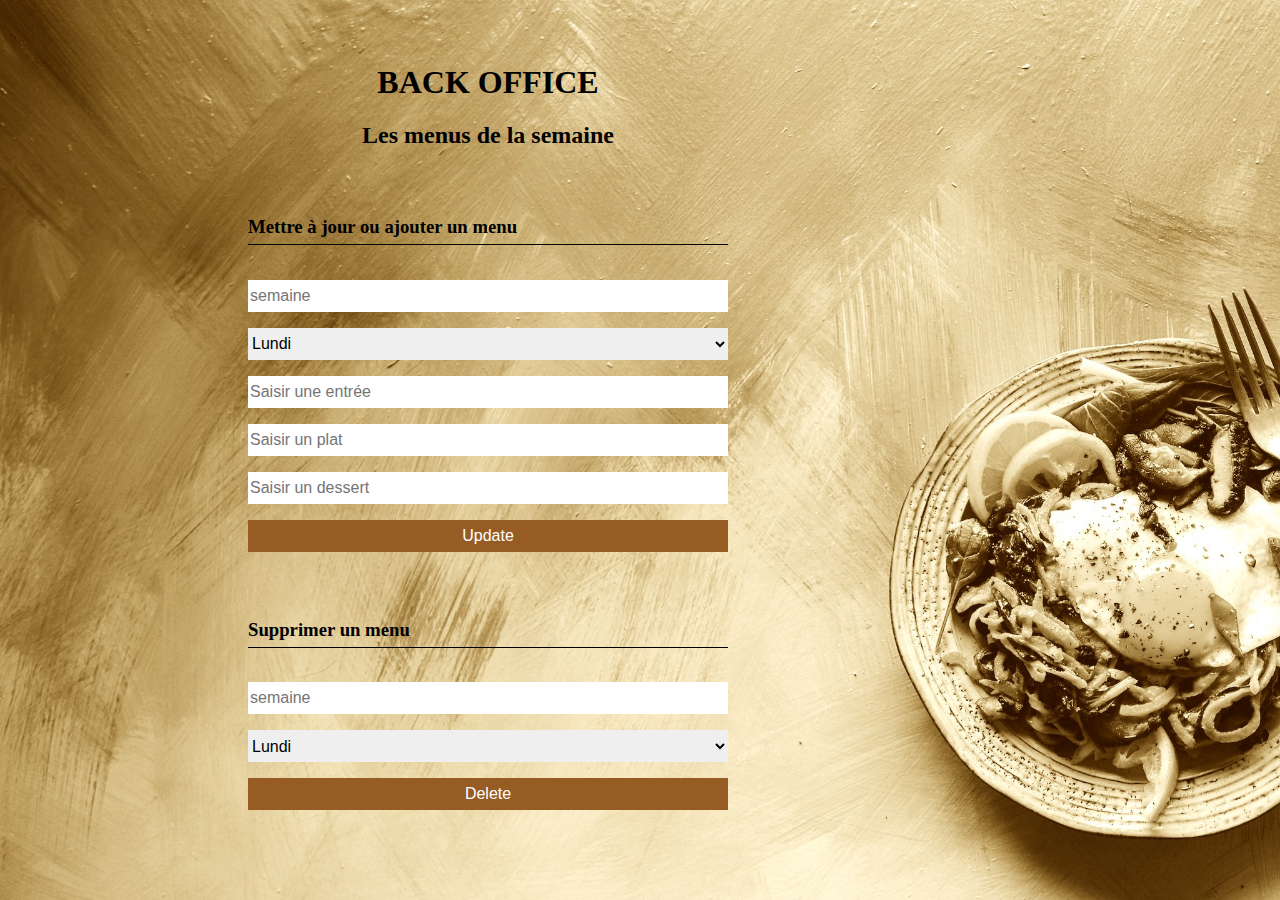
==== backoffice/index.html @ 0ff71f62 "First commit" ====
<html>
    <head>
        <title>Back Office</title>
        <meta charset="UTF-8">
        <link rel="stylesheet" type="text/css" href="style.css">
    </head>
    <body>

        <section>

            <nav> 
                <h1>BACK OFFICE</h1>
                <h2>Les menus de la semaine</h2>
            </nav>
            
            <form method='GET' action="../server/script.php">
               
                <h3>Mettre à jour ou ajouter un menu</h3>
           
                <input type="number" name="semaine" placeholder="semaine">

                <select name="jour">
                    <option value="lundi">Lundi</option>
                    <option value="mardi">Mardi</option>
                    <option value="mercredi">Mercredi</option>
                    <option value="jeudi">Jeudi</option>
                    <option value="vendredi">Vendredi</option>
                    <option value="samedi">Samedi</option>
                    <option value="dimanche">Dimanche</option>
                </select>

                <input type="text" name="entree" placeholder="Saisir une entrée">
                <input type="text" name="plat" placeholder="Saisir un plat">
                <input type="text" name="dessert" placeholder="Saisir un dessert">
                
                <input type="submit" value="Update" name="action">

            </form>


            <form method='GET' action="../server/script.php">

                <h3>Supprimer un menu</h3>
                <input type="number" name="semaine" placeholder="semaine">

                <select name="jour">
                    <option value="lundi">Lundi</option>
                    <option value="mardi">Mardi</option>
                    <option value="mercredi">Mercredi</option>
                    <option value="jeudi">Jeudi</option>
                    <option value="vendredi">Vendredi</option>
                    <option value="samedi">Samedi</option>
                    <option value="dimanche">Dimanche</option>
                </select>

                <input type="submit" value="Delete" name="action">

            </form>

        </section>

    </body>
</html>
---- backoffice/style.css ----
body {
    background-image: url('asset/bg.jpg');
    background-size: cover;
}

nav {
    width:30rem;
    margin-left:15rem;
    margin-top: 4rem;
    text-align: center;
   
    
}

nav h1 {
    font-size: xx-large;
}


form {
    width:30rem;
    margin-left:15rem;
    margin-top: 3em;
    display: flex;
    flex-direction: column;
    
}
form select {
    font-size: medium;
    border-style: none;
}

form input, select {
    margin-top: 1rem;
    font-size: medium;
    border-style: none;
    display: inline-block;
    height: 2rem;
}

form input[type=submit] {
    background-color: rgb(151, 92, 36);
    color:#fff;
   
}

form h3 {
    color:black;
    border-bottom-style:solid;
    border-width: 1px;
    height: 1.5em;
}
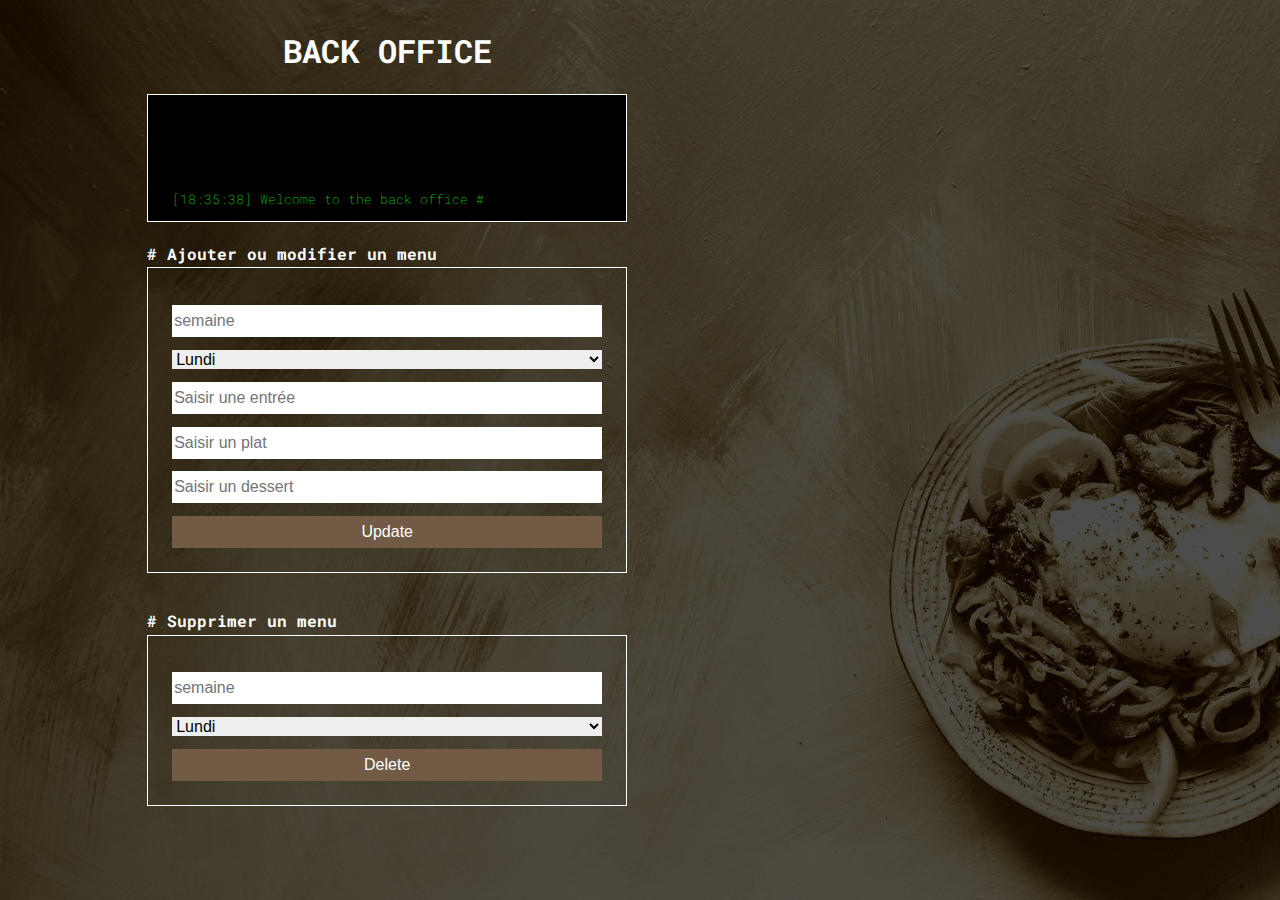
==== commit d95bae02: "update sources" ====
--- a/backoffice/index.html
+++ b/backoffice/index.html
@@ -2,62 +2,92 @@
     <head>
         <title>Back Office</title>
         <meta charset="UTF-8">
-        <link rel="stylesheet" type="text/css" href="style.css">
+        <link rel="preconnect" href="https://fonts.googleapis.com">
+<link rel="preconnect" href="https://fonts.gstatic.com" crossorigin>
+<link href="https://fonts.googleapis.com/css2?family=Roboto+Mono:wght@200&display=swap" rel="stylesheet"><link rel="stylesheet" type="text/css" href="./css/base.css">
     </head>
     <body>
 
-        <section>
+    <section id="app">
 
-            <nav> 
-                <h1>BACK OFFICE</h1>
-                <h2>Les menus de la semaine</h2>
-            </nav>
+        <nav> 
+            <h1>BACK OFFICE</h1>
+        </nav>
+        
+        <section id="log"></section>
             
-            <form method='GET' action="../server/script.php">
-               
-                <h3>Mettre à jour ou ajouter un menu</h3>
-           
-                <input type="number" name="semaine" placeholder="semaine">
+        <section id="addMenu"></section>
 
-                <select name="jour">
-                    <option value="lundi">Lundi</option>
-                    <option value="mardi">Mardi</option>
-                    <option value="mercredi">Mercredi</option>
-                    <option value="jeudi">Jeudi</option>
-                    <option value="vendredi">Vendredi</option>
-                    <option value="samedi">Samedi</option>
-                    <option value="dimanche">Dimanche</option>
-                </select>
+        <section id="deleteMenu"></section>
+    
+    </section>
 
-                <input type="text" name="entree" placeholder="Saisir une entrée">
-                <input type="text" name="plat" placeholder="Saisir un plat">
-                <input type="text" name="dessert" placeholder="Saisir un dessert">
-                
-                <input type="submit" value="Update" name="action">
+    <script type="module">
+        import {NewMenuForm} from './component/NewMenuForm/script.js';
+        import {DeleteMenuForm} from './component/DeleteMenuForm/script.js';
+        import {DataMenu} from './data/dataMenu.js';
 
-            </form>
+        import {Log} from './component/Log/script.js';
+        
+        window.C = {};
+
+       
+      
+        C.handlerUpdate = async function(){
+            
+            // Sélectionne l'élément possédant la classe `.addMenu__form`
+            // il s'agit de l'élément <form> du composant NewMenuForm
+            let form = document.querySelector('.addMenu__form');
+            /* 
+                Il faut comprendre l'instruction "new FormData(form)" ainsi : 
+                "créer un nouvel objet FormData à partir du formulaire form"
+                Les objets FormData sont des objets natifs du langage Javascript.
+                Très pratique, les créer revient à extraire automatiquement les données
+                du formulaire sous forme de paires clé/valeur ou la clé est le nom de
+                l'élément du formulaire et la valeur est la valeur de l'élément.
+                Par exemple : {jour: 'lundi', entree: 'salade', plat: 'steak', dessert: 'tarte'}
+                Surtout un FormData peut être placé tel quel dans le corps (body) d'une requête
+                HTTP pour être envoyé à un serveur.
+            */
+            let fd = new FormData(form);
+            // Attend la réponse de la fonction `DataMenu.update(fd)`
+            let res = await DataMenu.update(fd);
+            // Affiche le résultat de la mise à jour dans le journal
+            V.renderLog(res);
+        }
 
 
-            <form method='GET' action="../server/script.php">
+        C.handlerDelete = async function(){
+            let form = document.querySelector('.deleteMenu__form');
+            let fd = new FormData(form);
+            let res = await DataMenu.delete(fd);
+            V.renderLog(res);
+        }
 
-                <h3>Supprimer un menu</h3>
-                <input type="number" name="semaine" placeholder="semaine">
+        C.start = function(){
+            V.renderLog("Welcome to the back office");
+            V.renderNewMenu("C.handlerUpdate()");
+            V.renderDeleteMenu("C.handlerDelete()");
+        }
 
-                <select name="jour">
-                    <option value="lundi">Lundi</option>
-                    <option value="mardi">Mardi</option>
-                    <option value="mercredi">Mercredi</option>
-                    <option value="jeudi">Jeudi</option>
-                    <option value="vendredi">Vendredi</option>
-                    <option value="samedi">Samedi</option>
-                    <option value="dimanche">Dimanche</option>
-                </select>
+        window.V = {};
 
-                <input type="submit" value="Delete" name="action">
+        V.renderLog = function(txt){
+            let content = document.querySelector('#log');
+            content.innerHTML = Log.format(txt);
+        }
 
-            </form>
+        V.renderNewMenu = function(handler){
+            let content = document.querySelector('#addMenu');
+            content.innerHTML = NewMenuForm.format(handler);
+        }
 
-        </section>
+        V.renderDeleteMenu = function(handler){
+            let content = document.querySelector('#deleteMenu');
+            content.innerHTML = DeleteMenuForm.format(handler);
+        }
 
+        C.start();
+    </script>
     </body>
 </html>--- a/backoffice/css/base.css
+++ b/backoffice/css/base.css
@@ -0,0 +1,7 @@
+@import "./reset.css";
+@import "./variables.css";
+@import "./exercice.css";
+
+@import "../component/Log/style.css";
+@import "../component/NewMenuForm/style.css";
+@import "../component/DeleteMenuForm/style.css";
